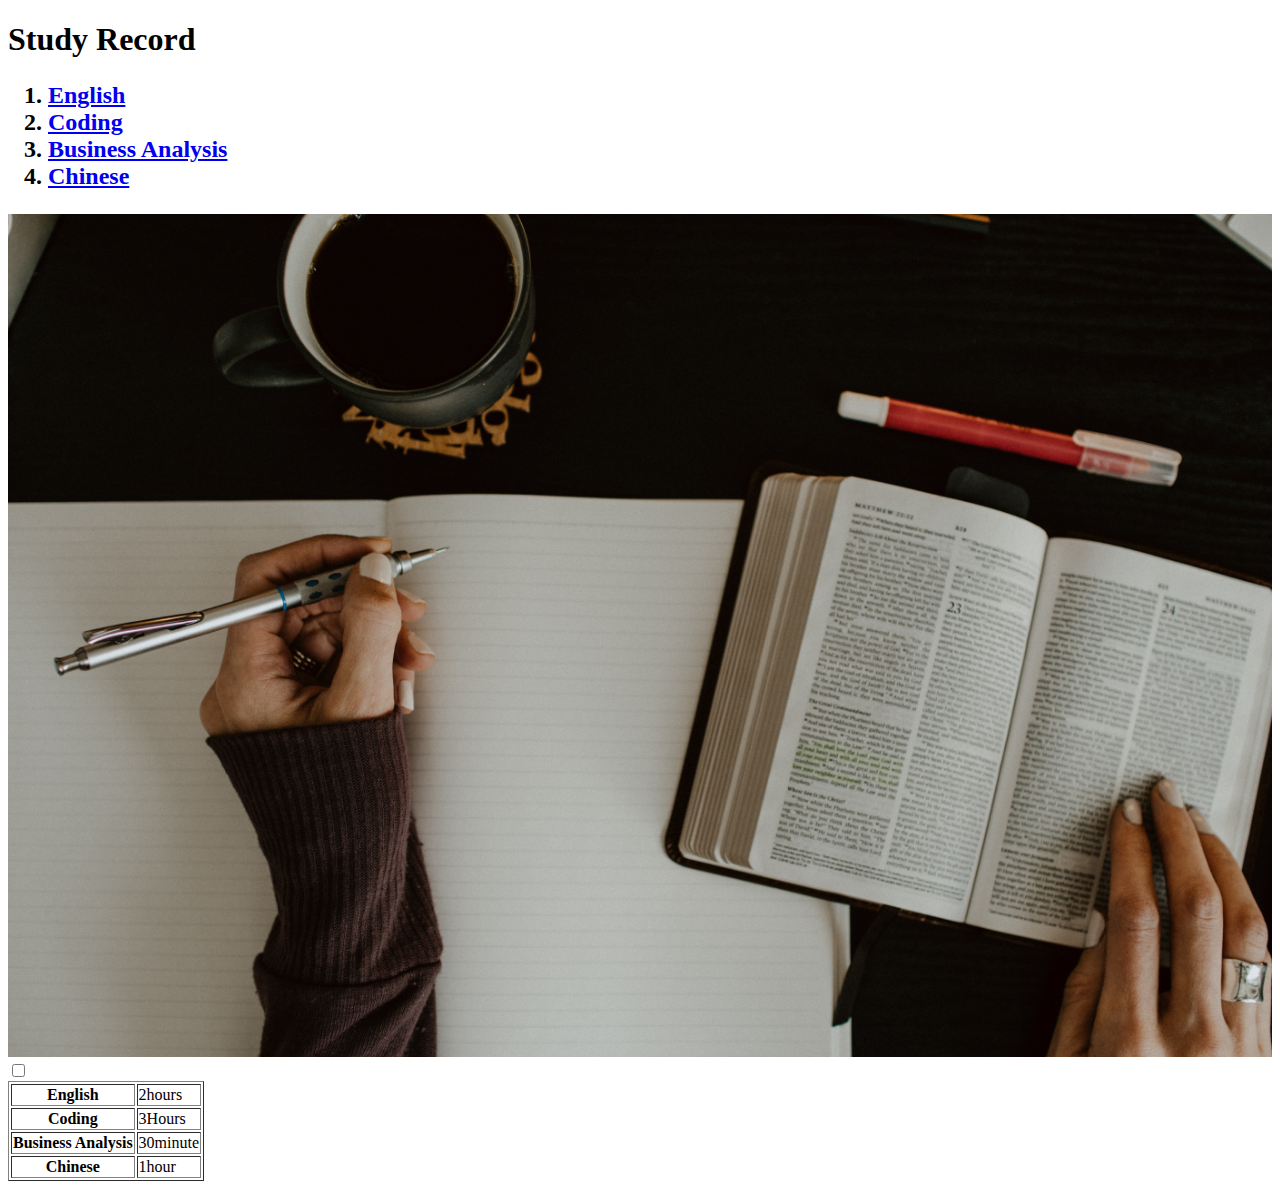
==== index.html @ 4a291f2d "Study Record" ====
<!DOCTYPE html>
<head>
  <title>Study Record</title>
  <meta charset="utf-8">
</head>
<body>
   <h1>Study Record</h1>
    <h2><ol>
      <li><a href="2.English.html">English</a></li>
      <li><a href="3.Coding.html">Coding</a></li>
      <li><a href="4.BA.html">Business Analysis</a></li>
      <li><a href="5.Chinese.html">Chinese</a></li>
      </ol></h2>
    <img src="study.jpg" width="100%">
  <table border="1">
    <input type="checkbox">
    <tr>
      <th>English</th>
      <td>2hours</td>
    </tr>
    <tr>
      <th>Coding</th>
      <td>3Hours</td>
    </tr>
    <tr>
      <th>Business Analysis</th>
      <td>30minute</td>
    </tr>
    <tr>
      <th>Chinese</th>
      <td>1hour</td>
    </tr>
  </table>
</body>
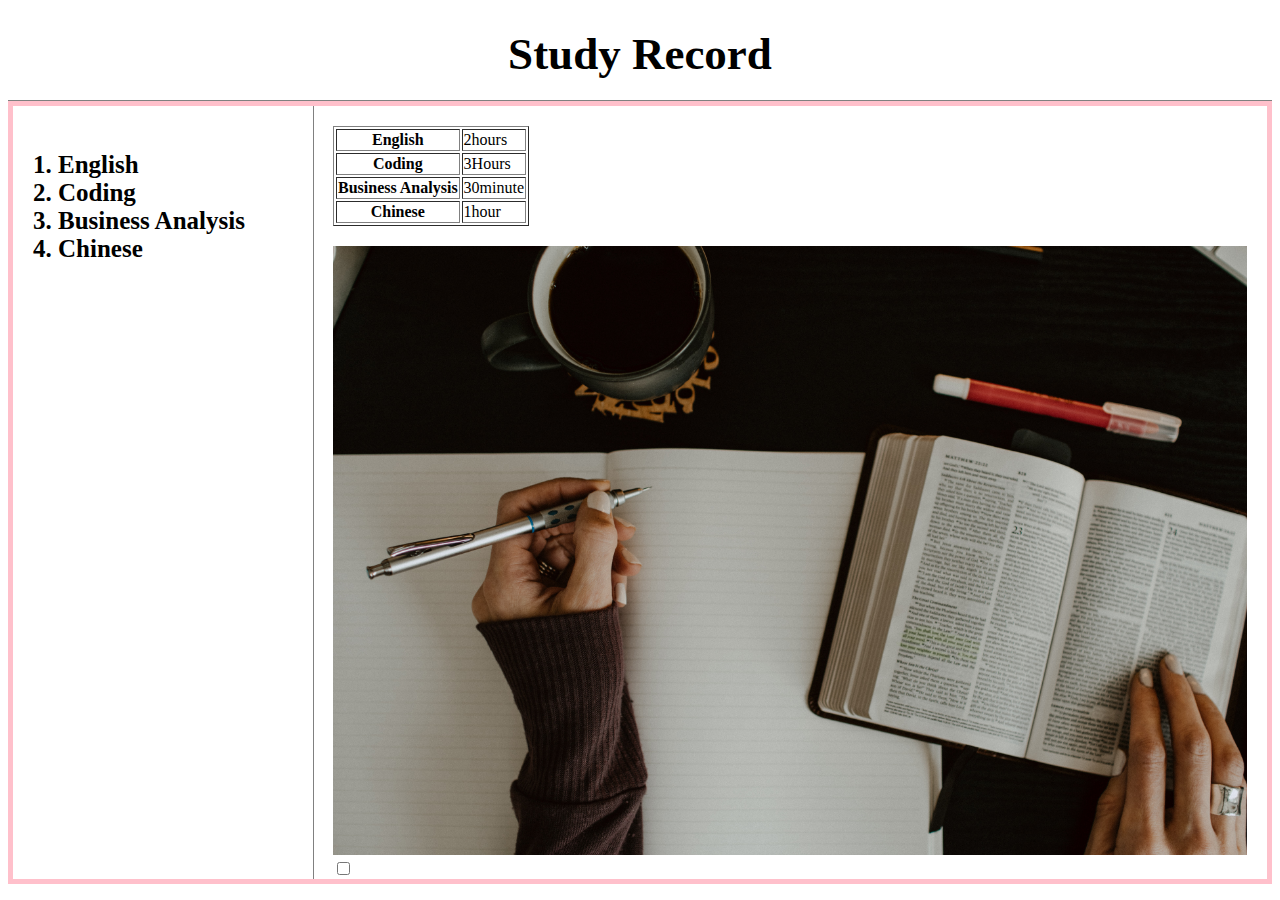
==== commit 6837391c: "fix the files" ====
--- a/index.html
+++ b/index.html
@@ -2,33 +2,37 @@
 <head>
   <title>Study Record</title>
   <meta charset="utf-8">
+  <link rel="stylesheet" href="style.css">
 </head>
 <body>
    <h1>Study Record</h1>
-    <h2><ol>
+   <div id="grid">
+    <ol>
       <li><a href="2.English.html">English</a></li>
       <li><a href="3.Coding.html">Coding</a></li>
       <li><a href="4.BA.html">Business Analysis</a></li>
       <li><a href="5.Chinese.html">Chinese</a></li>
-      </ol></h2>
+    </ol>
+      <div style="margin-left: 20px; margin-right: 20px;"><table border="1" style="margin: 20px 0px 20px 0px;">
+        <tr>
+          <th>English</th>
+          <td>2hours</td>
+        </tr>
+        <tr>
+          <th>Coding</th>
+          <td>3Hours</td>
+        </tr>
+        <tr>
+          <th>Business Analysis</th>
+          <td>30minute</td>
+        </tr>
+        <tr>
+          <th>Chinese</th>
+          <td>1hour</td>
+        </tr>
+      </table>
+
     <img src="study.jpg" width="100%">
-  <table border="1">
-    <input type="checkbox">
-    <tr>
-      <th>English</th>
-      <td>2hours</td>
-    </tr>
-    <tr>
-      <th>Coding</th>
-      <td>3Hours</td>
-    </tr>
-    <tr>
-      <th>Business Analysis</th>
-      <td>30minute</td>
-    </tr>
-    <tr>
-      <th>Chinese</th>
-      <td>1hour</td>
-    </tr>
-  </table>
+          <input type="checkbox"></div>
+      </div>
 </body>
--- a/style.css
+++ b/style.css
@@ -0,0 +1,41 @@
+<style>
+  body{
+    margin: 0;
+  }
+  a {
+    color: black;
+    text-decoration: none;
+  }
+  h1{
+    text-align: center;
+    font-size: 45px;
+    border-bottom: 1px gray solid;
+    margin: 0;
+    padding: 20px;
+  }
+  h2{
+    margin: 0;
+    padding-top: 15px;
+  }
+  #grid ol{
+    font-size: 25px;
+    font-weight: bold;
+    border-right: 1px solid gray;
+    width: 210px;
+    margin: 0;
+    padding: 45px;
+  }
+  #grid{
+    border: 5px solid pink;
+    display: grid;
+    grid-template-columns: 300px 2fr;
+  }
+  @media(max-width: 800px) {
+      #grid{
+        display: block;
+      }
+      #grid ol{
+        border-right: none;
+      }
+  }
+</style>
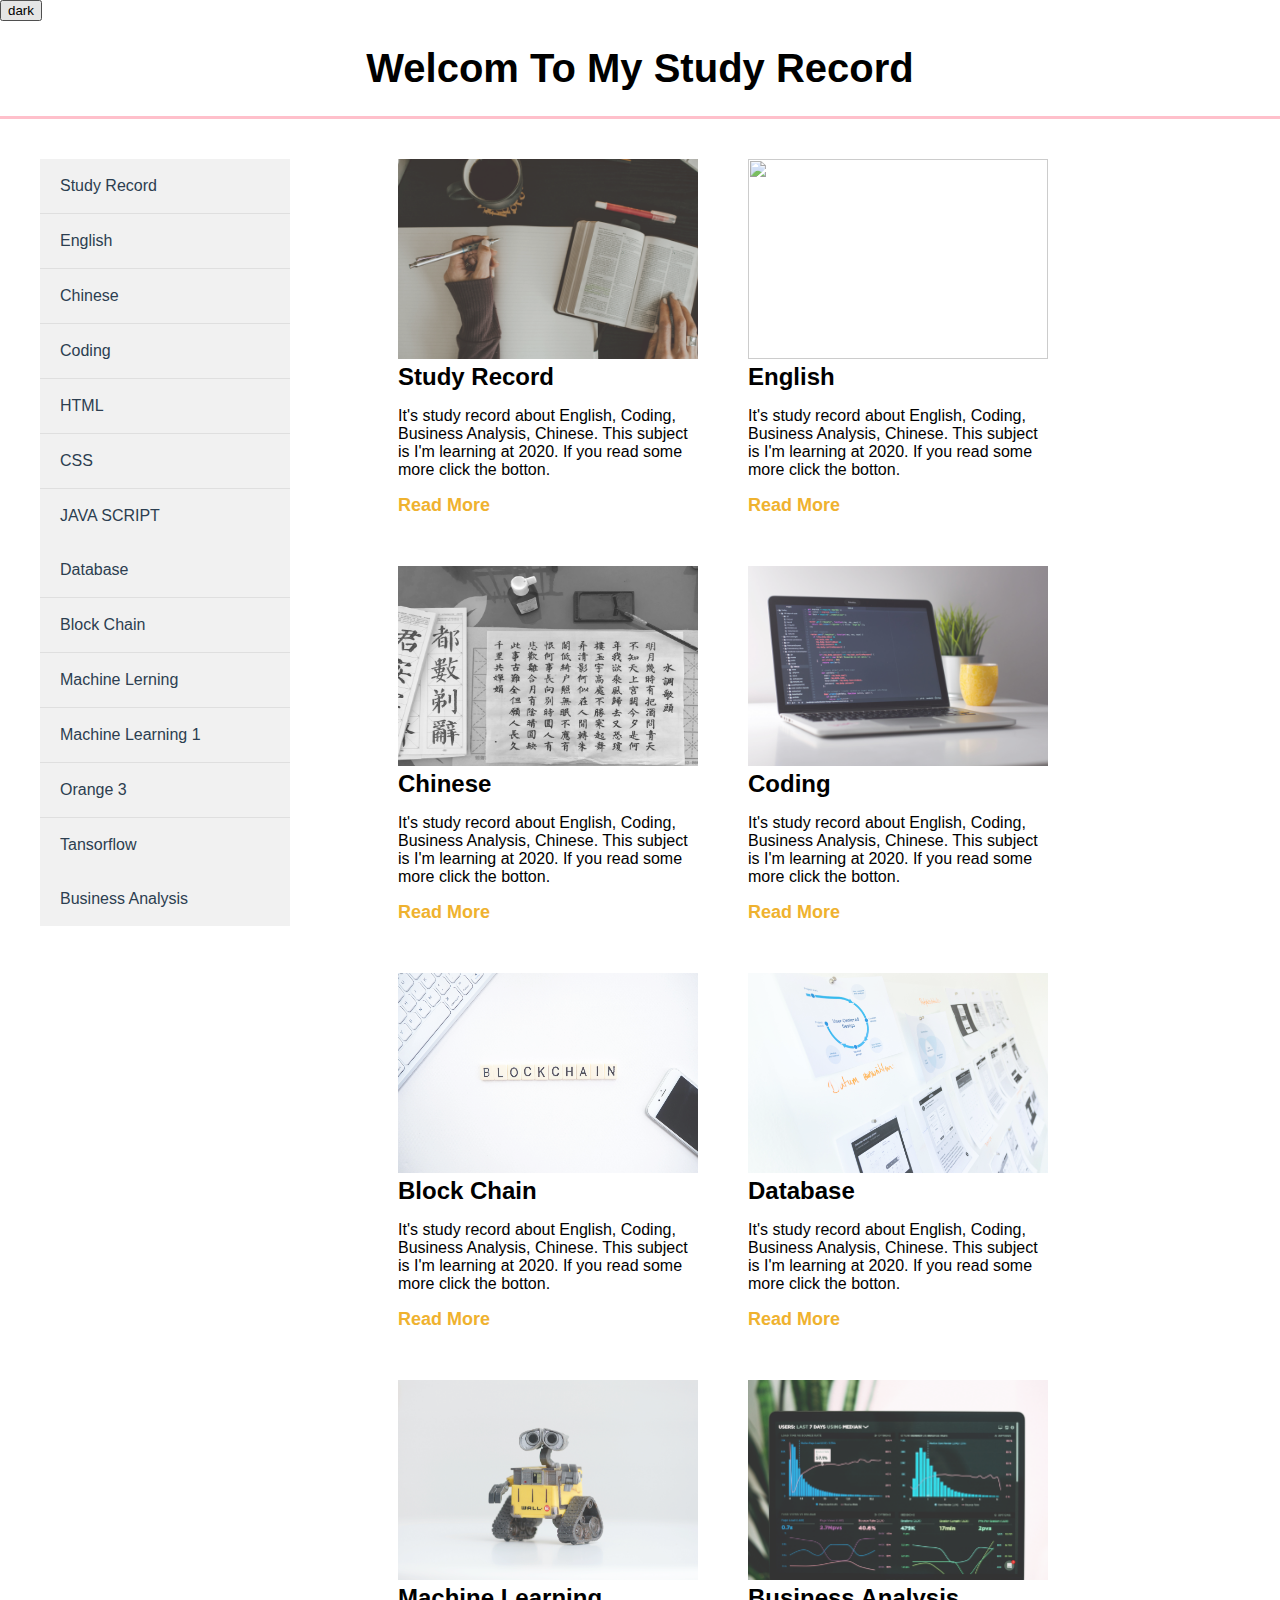
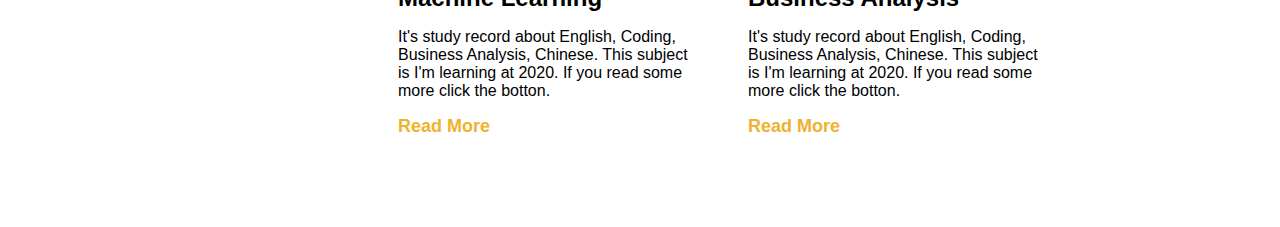
==== commit 758fa676: "modify the website" ====
--- a/index.html
+++ b/index.html
@@ -1,38 +1,115 @@
 <!DOCTYPE html>
 <head>
-  <title>Study Record</title>
+  <title>portfolio</title>
   <meta charset="utf-8">
   <link rel="stylesheet" href="style.css">
+  <script src="http://code.jquery.com/jquery-3.4.1.js"></script>
+   <script src="https://kit.fontawesome.com/a076d05399.js"></script>
 </head>
 <body>
-   <h1>Study Record</h1>
-   <div id="grid">
-    <ol>
-      <li><a href="2.English.html">English</a></li>
-      <li><a href="3.Coding.html">Coding</a></li>
-      <li><a href="4.BA.html">Business Analysis</a></li>
-      <li><a href="5.Chinese.html">Chinese</a></li>
-    </ol>
-      <div style="margin-left: 20px; margin-right: 20px;"><table border="1" style="margin: 20px 0px 20px 0px;">
-        <tr>
-          <th>English</th>
-          <td>2hours</td>
-        </tr>
-        <tr>
-          <th>Coding</th>
-          <td>3Hours</td>
-        </tr>
-        <tr>
-          <th>Business Analysis</th>
-          <td>30minute</td>
-        </tr>
-        <tr>
-          <th>Chinese</th>
-          <td>1hour</td>
-        </tr>
-      </table>
+    <!-- <div class="btn">
+      <span class="fas fa-bars"></span>
+    </div> -->
+    <input type="button" value="dark" onclick="
+    var target = document.querySelector('body');
+    if (this.value==='dark') {
+      target.style.backgroundColor='black';
+      target.style.color='white';
+      this.value='light';
 
-    <img src="study.jpg" width="100%">
-          <input type="checkbox"></div>
+    } else {
+      target.style.backgroundColor='white';
+      target.style.color='black';
+      this.value='dark';
+    }
+    ">
+    <h1>Welcom To My Study Record</h1>
+      <div id="grid">
+        <nav class="sidebar">
+          <ul class="menu">
+                <li><a href="1.index.html">Study Record</a></li>
+                <li><a href="2.English.html">English</a></li>
+                <li><a href="5.Chinese.html">Chinese</a></li>
+                <li>
+                  <a href="3.Coding.html" class="code-parants">Coding<span class="fas fa-caret-down first"></span></a>
+                    <ul class="code-child">
+                      <li><a href="#">HTML</a></li>
+                      <li><a href="#">CSS</a></li>
+                      <li><a href="#">JAVA SCRIPT</a></li>
+                    </ul>
+                </li>
+                <li><a href="3.Coding.html">Database</a></li>
+                <li><a href="1.index.html">Block Chain</a></li>
+                <li>
+                  <a href="1.index.html" class="mach-parants">Machine Lerning<span class="fas fa-caret-down second"></span></a>
+                    <ul>
+                      <li><a href="#">Machine Learning 1</a></li>
+                      <li><a href="#">Orange 3</a></li>
+                      <li><a href="#">Tansorflow</a></li>
+                    </ul>
+                </li>
+                <li><a href="4.BA.html">Business Analysis</a></li>
+            </ul>
+          </nav>
+        <div class="contents">
+            <ul class="project-list">
+                <li>
+                    <img src="001.jpg">
+                    <h2 class="title">Study Record</h2>
+                    <p class="dosc">It's study record about English, Coding, Business Analysis, Chinese.
+                    This subject is I'm learning at 2020. If you read some more click the botton.</p>
+                    <a class="more" href="1.index.html">Read More</a>
+                </li>
+                <li>
+                    <img src="002.jpg">
+                    <h2 class="title">English</h2>
+                    <p class="dosc">It's study record about English, Coding, Business Analysis, Chinese.
+                    This subject is I'm learning at 2020. If you read some more click the botton.</p>
+                    <a class="more" href="2.English.html">Read More</a>
+                </li>
+                <li>
+                  <img src="006.jpg">
+                  <h2 class="title">Chinese</h2>
+                  <p class="dosc">It's study record about English, Coding, Business Analysis, Chinese.
+                    This subject is I'm learning at 2020. If you read some more click the botton.</p>
+                    <a class="more" href="5.Chinese.html">Read More</a>
+                  </li>
+                <li>
+                    <img src="004.jpg">
+                    <h2 class="title">Coding</h2>
+                    <p class="dosc">It's study record about English, Coding, Business Analysis, Chinese.
+                    This subject is I'm learning at 2020. If you read some more click the botton.</p>
+                    <a class="more" href="3.Coding.html">Read More</a>
+                </li>
+                <li>
+                    <img src="009.jpg">
+                    <h2 class="title">Block Chain</h2>
+                    <p class="dosc">It's study record about English, Coding, Business Analysis, Chinese.
+                    This subject is I'm learning at 2020. If you read some more click the botton.</p>
+                    <a class="more" href="3.Coding.html">Read More</a>
+                </li>
+                <li>
+                    <img src="008.jpg">
+                    <h2 class="title">Database</h2>
+                    <p class="dosc">It's study record about English, Coding, Business Analysis, Chinese.
+                    This subject is I'm learning at 2020. If you read some more click the botton.</p>
+                    <a class="more" href="3.Coding.html">Read More</a>
+                </li>
+                <li>
+                    <img src="007.jpg">
+                    <h2 class="title">Machine Learning</h2>
+                    <p class="dosc">It's study record about English, Coding, Business Analysis, Chinese.
+                    This subject is I'm learning at 2020. If you read some more click the botton.</p>
+                    <a class="more" href="3.Coding.html">Read More</a>
+                </li>
+                <li>
+                    <img src="005.jpg">
+                    <h2 class="title">Business Analysis</h2>
+                    <p class="dosc">It's study record about English, Coding, Business Analysis, Chinese.
+                    This subject is I'm learning at 2020. If you read some more click the botton.</p>
+                    <a class="more" href="4.BA.html">Read More</a>
+                </li>
+            </ul>
+        </div>
       </div>
 </body>
--- a/style.css
+++ b/style.css
@@ -1,41 +1,145 @@
-<style>
-  body{
-    margin: 0;
+@improt url('https://fonts.googleapis.com/css?family=Lato');
+@charset UTF-8;
+
+body, h2, ul {
+        margin:0;
+        padding: 0;
+}
+
+.btn{
+  color: black;
+  padding: 8;
+
+  position: center;
+}
+
+h1{
+  text-align: center;
+  font-size: 40px;
+  border-bottom: 3px solid pink;
+  margin: 0;
+  padding: 25px 0px;
+}
+
+body {
+    font-family: 'Lato', sans-serif;
+}
+
+li {
+    list-style-type: none;
+}
+
+a {
+    text-decoration: none;
+}
+
+#grid {
+    margin:40px 0 40px 40px;
+    display: grid;
+    grid-template-columns: 260px 1fr;
+}
+
+
+.menu {
+    float: left;
+    width: 250px;
+    display: inline;
   }
-  a {
-    color: black;
-    text-decoration: none;
-  }
-  h1{
-    text-align: center;
-    font-size: 45px;
-    border-bottom: 1px gray solid;
-    margin: 0;
-    padding: 20px;
-  }
-  h2{
-    margin: 0;
-    padding-top: 15px;
-  }
-  #grid ol{
-    font-size: 25px;
-    font-weight: bold;
-    border-right: 1px solid gray;
-    width: 210px;
-    margin: 0;
-    padding: 45px;
-  }
-  #grid{
-    border: 5px solid pink;
-    display: grid;
-    grid-template-columns: 300px 2fr;
-  }
-  @media(max-width: 800px) {
-      #grid{
-        display: block;
-      }
-      #grid ol{
-        border-right: none;
-      }
-  }
+
+.menu li a {
+    display: block;
+    height: 54px;
+    line-height: 54px;
+    background-color: #f1f1f1;
+    border-bottom: 1px solid #dfdfdf;
+    color: #2c3e50;
+    padding : 0 20px;
+}
+
+.menu li:last-child a {
+    border-bottom: 0;
+}
+
+.menu li a:hover {
+  background-color: pink;
+  color: white;
+}
+
+.menu li a span{
+    position: absolute;
+    /* transform: translateY(-50%); */
+    /* font-size: 22px; */
+}
+/*
+.menu li a: hover {
+    background-color: #efb22f;
+    color: #fff;
+    background-color: url(img.jpg/arr.png);
+    background-repeat: no-repeat;
+    background-position: right center;
+}
+*/
+/*
+.title {
+    margin-top: 30px
+}
+
+.brochure {
+    margin-top: 20px;
+}
+
+.brochure a {
+    display: block;
+    color: #8a8a8a;
+    background-image: url(img.jpg/007.jpg)
+    background-repeat: no-repeat;
+    background-position: left center;
+    padding-left: 20px;
+    height: 40px;
+    line-height: 40px;
+}
+*/
+.contents {
+    float: left;
+    margin: 0px 73px;
+}
+
+.project-list {
+    overflow: hidden;
+}
+
+.project-list li {
+    width: 300px;
+    float: left;
+    margin: 0 25px 50px 25px;
+}
+
+.project-list li img {
+    opacity : 0.8;
+    width: 300px;
+    height: 200px;
+}
+
+.project-list li img:hover {
+    opacity: 1;
+    transition: opacity 1s;
+}
+
+.project-list li .desc {
+    line-height: 2;
+    color: #848484;
+}
+
+.project-list li .more {
+    color: #efb22f;
+    font-weight: 700;
+    font-size: 18px;
+}
+
+@@media(max-width: 1160px) {
+    #grid {
+      width: 1160px;
+      grid-template-columns: 260px 1fr;
+    }
+
 </style>
